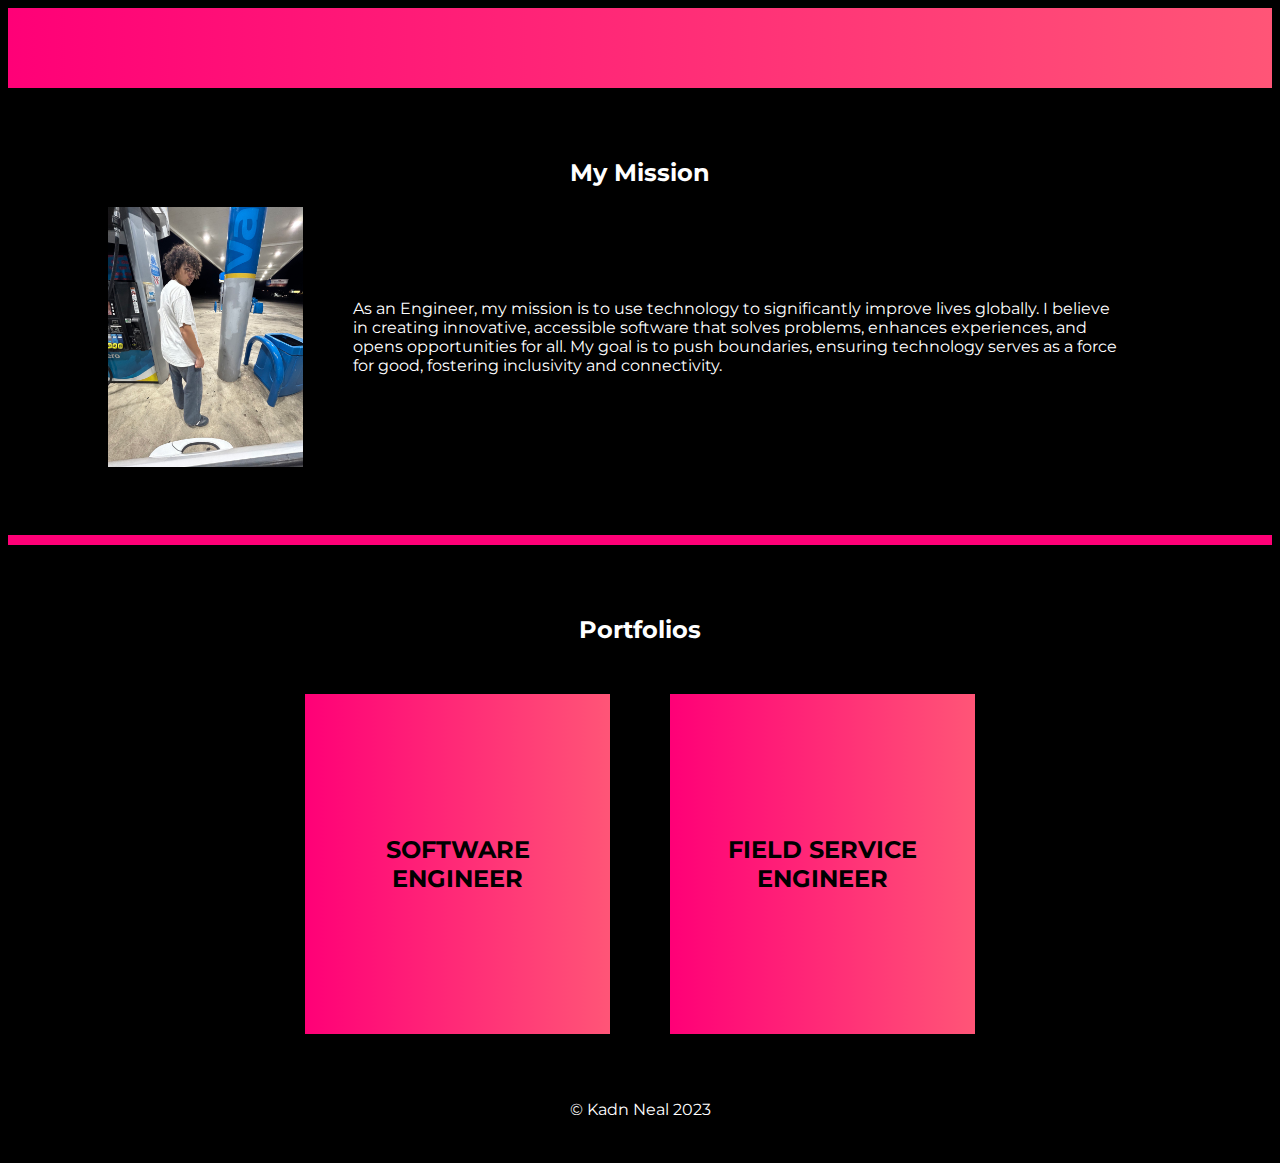
==== index.html @ 4811ad3a "Initial commit" ====
<!DOCTYPE html>
<html lang="en">
<head>
    <meta charset="UTF-8">
    <meta name="viewport" content="width=device-width, initial-scale=1.0">
    <title>Kadns Portfolio</title>
    <!-- Bootstrap CSS -->
    <link href="https://cdn.jsdelivr.net/npm/bootstrap@5.3.2/dist/css/bootstrap.min.css" rel="stylesheet" integrity="sha384-T3c6CoIi6uLrA9TneNEoa7RxnatzjcDSCmG1MXxSR1GAsXEV/Dwwykc2MPK8M2HN" crossorigin="anonymous">
    <!-- Bootstrap Icons -->
    <link rel="stylesheet" href="https://cdn.jsdelivr.net/npm/bootstrap-icons@1.11.3/font/bootstrap-icons.min.css">
    <!-- Custom Styles -->
    <link href="styles/main.css" rel="stylesheet" type="text/css" />

    <link href="styles/portfolio-section.css" rel="stylesheet" type="text/css" />

    <!-- Import Font -->
    <link href="https://fonts.googleapis.com/css2?family=Montserrat:wght@400;600;700&display=swap" rel="stylesheet">
</head>

<body>

  <!-- Navbar -->
  <header> 
    <div class="nav">
      <ul>
        <!-- <li><button class = "homeButton" id="home-Button">Home</button></li> -->
      </ul>
    </div>
  </header>

  <!-- Hero Section 
  <section class="hero-section">
    <img src="PFP.jpg" class="profile-image" alt="Kadn Neal">
    <div>
      <h1>Kadn Neal</h1>
      <p>Nah I'd win</p>
    </div>
  </section> -->

  <!-- Mission -->
    <section class = 'mission-wrapper'>
      <h2 id = 'mission-header'>My Mission</h2>
        <div class = 'mission'>
            <image src = 'fit.jpg' class = 'fit-pic' alt = 'Picture of the man himself'>
            <p>
              As an Engineer, my mission is to use technology to significantly 
              improve lives globally. I believe in creating innovative, 
              accessible software that solves problems, enhances experiences, 
              and opens opportunities for all. My goal is to push boundaries, 
              ensuring technology serves as a force for good, fostering inclusivity and connectivity.
            </p>
          </div>
      </section>
  
  <br id="porfolioSectionStart"></br>
  <!-- Different Career Portfolios -->
    <section class = 'portfolios-wrapper'>
      <h2 id = 'skills-header'>Portfolios</h2>
        <div class = 'portfolios'>
          <div class = 'flipper'>
            <div class = 'swe-portfolio-front' id = 'swe-portfolio-front'>Software Engineer</div>
            <!-- <div class = 'swe-portfolio-back'>Visit</div> -->
          </div>
          <div class = 'flipper'>
            <div class = 'field-tech-portfolio-front' id = 'field-tech-portfolio-front'>Field Service Engineer</div>
            <!-- <div class = 'field-tech-portfolio-front-back'>Visit</div> -->
          </div>
        </div>
      </section>
  
    <!-- Footer -->
    <footer>
        <p>© Kadn Neal 2023</p>
    </footer>
      
  <!-- JS file -->
  <script src="p.js"></script>

  </body>
  </html>
---- styles/main.css ----
/* You can add custom CSS and extend Boostrap styles in this file. Remember, Bootstrap is just CSS at the end of the day! */
body {
  background-color: black;
  color: white;
  font-family: "Montserrat", sans-serif;
}

body.dark {
  background-color: black;
  color: white;
  font-family: "Montserrat", sans-serif;
}

hr {
  border-color: black;
  border-width: 1px;
  border-style: solid;
  background-color: black;
}

/*
 .hero-section {
  background-size: cover;
  height: 100vh;
  position: relative;
  color: #fff;
  display: flex;
  flex-direction: column;
  align-items: center;
  justify-content: center;
  text-align: center;
  background-size: cover;
  height: 100vh; 
  position: relative;
  color: #fff; 
} 
*/

/* Navbar styling */
header {
  background-image: linear-gradient(to right, #ff0077, #ff5577);
  font-size: 18px;
  display: flex;
  justify-content: space-between; /* Fixed typo */
  width: 100%; /* Ensure header takes full width */
  height: 80px;
  margin: 0;
  align-items: center;
}

.nav {
  flex-grow: 1; /* Allows the navigation bar to grow */
  display: flex;    
  justify-content: flex-end;    
}

.nav ul {
  list-style: none;
  margin: 0;
  padding: 0;
  display: flex;
} 

.nav li {
  padding: 20px;
  margin: 0 5px;
  display: flex;
  align-items: center;
}

.nav a {
  color: black;
  text-decoration: none;
}

.homeLink {
  cursor: pointer; 
  
  transition-duration: 0.5s;

  display: inline-block;
  padding: 10px 20px; /* Adjust padding to your preference */
  margin: 5px; /* Optional: for some space around the button */
  border: 2px solid #000000; /* Replace #000000 with the color you want for the border */
  border-radius: 5px; /* Optional: for rounded corners */
  text-align: center;
  text-decoration: none; /* Removes the underline from the anchor tag */
  color: #000000; /* Replace #000000 with the color you want for the text */
  background-color: transparent; /* Replace #ffffff with the color you want for the button background */
  transition: background-color 0.3s, color 0.3s; /* Optional: for a smooth color transition on hover */
}

.homeLink:hover {
  background-color: black;
  color: #ec4141;
}

/* No direct height on text elements 
.hero-section h1 {
  margin-top: 25px;
  padding-top: 300px;/* Adjust as needed 
}

.hero-section p {
  margin-top: 0px; /* Adjust if needed 
}
*/

footer {
  padding: 20px 0;
  text-align: center;
}

.mission-wrapper {
  padding-top: 30px;
}

.mission {
  display: flex;
  align-items: center;
  justify-content: space-between;
  padding: 100px;
  padding-top: 0px;
  padding-bottom: 30px;
}

.fit-pic {
 width: 320px;
 height: 260px;
}

#mission-header {
  text-align: center;
  padding-top: 20px;
}

.mission p, .mission image {
  padding: 50px;
}

#skills-header {
  text-align: center;
  padding-top: 20px;
}

.skills-list {
  display: flex;
  padding-top: 50px;
  padding-bottom: 75px;
  width: 90%;
  margin: 0 auto;
}

.skill-item {
  display: flex;
  flex-direction: column;
  align-items: center;
  text-overflow: 1;
  text-align: center;
  width: 50%;
  margin: 10px;
}
---- styles/portfolio-section.css ----
.portfolios-wrapper {
    padding-top: 30px;
    border-top: 10px solid #ff0077;
}

.portfolios {
    display: flex;
    justify-content: center; /* Horizontally center the content */
    align-items: center;
    text-align: center;
  }
  
.swe-portfolio-front, .field-tech-portfolio-front {
    background-image: linear-gradient(to right, #ff0077, #ff5577); /* Replace with your desired color */
    color: black; /* Text color */
    width: 265px; /* Width of the box */
    height: 300px; /* Height of the box */
    display: flex;
    justify-content: center; /* Horizontally center the content */
    align-items: center; /* Vertically center the content */
    text-transform: uppercase; /* Optional: makes the text uppercase */
    font-weight: bold; /* Optional: makes the text bold */
    font-size: 24px; /* Optional: sets the size of the text */
    padding: 20px;
    margin: 30px;
    transition: 0.8s ease;
}

.swe-portfolio-front:hover, .field-tech-portfolio-front:hover {
    width: 300px;
    cursor: pointer;
}
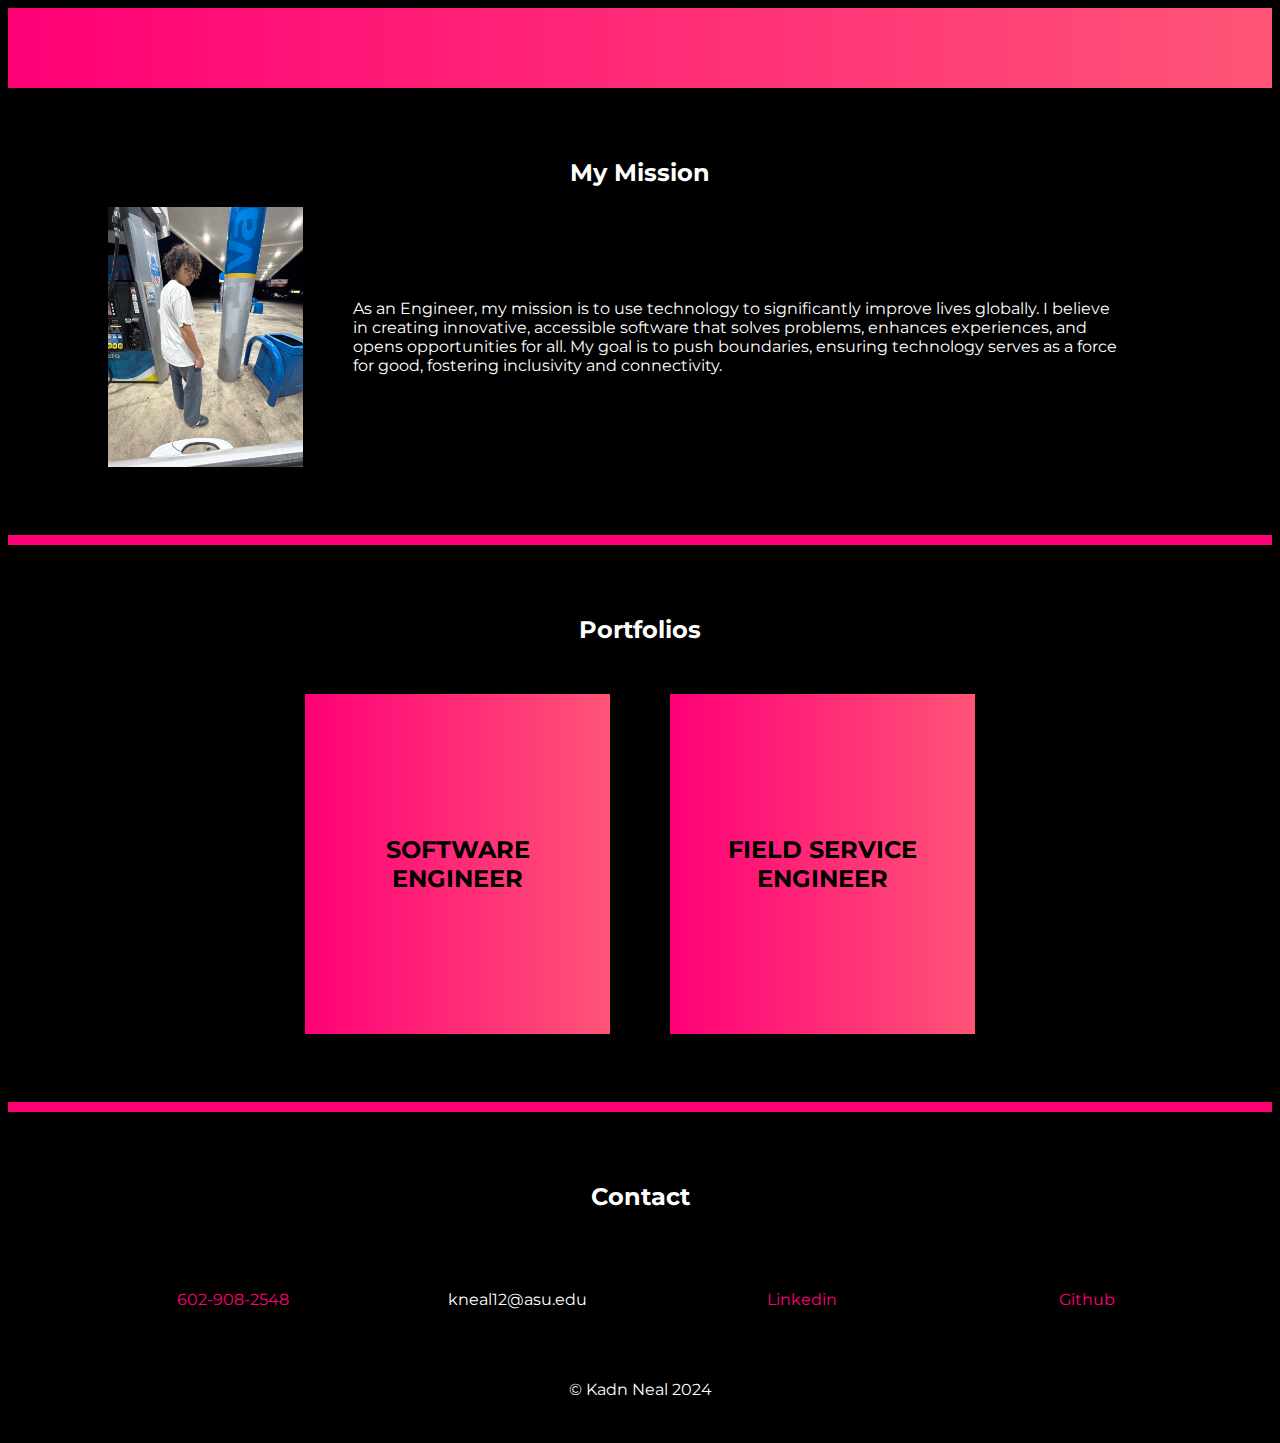
==== commit 34ab2465: "mobile layout update" ====
--- a/index.html
+++ b/index.html
@@ -12,6 +12,8 @@
     <link href="styles/main.css" rel="stylesheet" type="text/css" />
 
     <link href="styles/portfolio-section.css" rel="stylesheet" type="text/css" />
+
+    <link href="styles/hrefStyles.css" rel="stylesheet" type="text/css" />
 
     <!-- Import Font -->
     <link href="https://fonts.googleapis.com/css2?family=Montserrat:wght@400;600;700&display=swap" rel="stylesheet">
@@ -67,10 +69,24 @@
           </div>
         </div>
       </section>
+
+    <br id = "contactSectionStart"></br>
+    <!-- Different Career Portfolios -->
+    <section class = 'contact-wrapper'>
+      <h2 id = 'contact-header'>Contact</h2>
+        <div class = 'contact'>
+          <ul class="contact-list">
+            <li class="contact-item"><a id="phoneNumber">602-908-2548</a></li>
+            <li class="contact-item"><a id="email">kneal12@asu.edu</a></li>
+            <li class="contact-item"><a href="https://www.linkedin.com/in/kadn-neal-498027258/" id="linkedinLink">Linkedin</a></li>
+            <li class="contact-item"><a href="https://github.com/KadnNeal?tab=repositories" id="githubLink">Github</a></li>
+          </ul>
+        </div>
+      </section>
   
     <!-- Footer -->
     <footer>
-        <p>© Kadn Neal 2023</p>
+        <p>© Kadn Neal 2024</p>
     </footer>
       
   <!-- JS file -->
--- a/styles/main.css
+++ b/styles/main.css
@@ -1,11 +1,5 @@
 /* You can add custom CSS and extend Boostrap styles in this file. Remember, Bootstrap is just CSS at the end of the day! */
 body {
-  background-color: black;
-  color: white;
-  font-family: "Montserrat", sans-serif;
-}
-
-body.dark {
   background-color: black;
   color: white;
   font-family: "Montserrat", sans-serif;
@@ -111,52 +105,251 @@
   text-align: center;
 }
 
-.mission-wrapper {
-  padding-top: 30px;
-}
-
-.mission {
-  display: flex;
-  align-items: center;
-  justify-content: space-between;
-  padding: 100px;
-  padding-top: 0px;
-  padding-bottom: 30px;
-}
-
-.fit-pic {
- width: 320px;
- height: 260px;
-}
-
-#mission-header {
-  text-align: center;
-  padding-top: 20px;
-}
-
-.mission p, .mission image {
-  padding: 50px;
-}
-
-#skills-header {
-  text-align: center;
-  padding-top: 20px;
-}
-
-.skills-list {
-  display: flex;
-  padding-top: 50px;
-  padding-bottom: 75px;
-  width: 90%;
-  margin: 0 auto;
-}
-
-.skill-item {
-  display: flex;
-  flex-direction: column;
-  align-items: center;
-  text-overflow: 1;
-  text-align: center;
-  width: 50%;
-  margin: 10px;
+@media only screen and (min-width: 290px) and (max-width: 700px) {
+  .mission-wrapper {
+    padding-top: 30px;
+    width: 100%;
+  }
+
+  .fit-pic {
+    display: none;
+  }
+
+  .mission {
+    display: flex;
+    align-items: center;
+    justify-content: space-between;
+    padding: 85px;
+    padding-top: 0px;
+    padding-bottom: 30px;
+    text-align: center;
+  }
+
+  #mission-header {
+    text-align: center;
+    padding-top: 20px;
+  }
+
+  /* swe portfolio style */
+  .projects {
+    padding: 70px;
+    margin-bottom: -50px;
+  }
+
+  #projects-header  {
+    text-align: center;
+    padding-top: 20px;
+    margin-bottom: -20px;
+  }
+
+  .projects p {
+    padding-top: 20px;
+    padding-bottom: 20px;
+  }
+
+  .skills {
+    margin-bottom: -50px;
+  }
+
+  #skills-header {
+    text-align: center;
+    padding-top: 20px;
+  }
+
+  .skills-list {
+    display: flex;
+    flex-direction: column;
+    align-items: center;
+    padding-top: 50px;
+    padding-bottom: 75px;
+    width: 90%;
+    margin: 0 auto;
+  }
+
+  .skill-item {
+    display: flex;
+    flex-direction: column;
+    align-items: center;
+    text-overflow: 1;
+    text-align: center;
+    width: 50%;
+    margin: 10px;
+  }
+
+  /* fe port style */
+  .experience {
+    padding: 70px;
+    margin-bottom: -50px;
+  }
+
+  #experience-header  {
+    text-align: center;
+    padding-top: 20px;
+    margin-bottom: -20px;
+  }
+
+  .experience p {
+    padding-top: 20px;
+    padding-bottom: 20px;
+  }
+
+  /* contact style */
+  .contact-wrapper {
+    padding-top: 30px;
+    border-top: 10px solid #ff0077;
+  }
+
+  .contact {
+    margin-bottom: -50px;
+  }
+
+  #contact-header  {
+    text-align: center;
+    padding-top: 20px;
+    margin-bottom: -20px;
+  }
+
+  .contact-list {
+    display: flex;
+    flex-direction: column;
+    justify-content: center;
+    align-items: center;
+    height: 300px;
+    padding-top: 50px;
+    padding-bottom: 75px;
+    width: 90%;
+    margin: 0px;
+  }
+
+  .contact-item {
+    display: flex;
+    flex-direction: column;
+    align-items: center;
+    text-overflow: 1;
+    text-align: center;
+    width: 50%;
+    margin: 10px;
+  }
+}
+
+/* pc display styling */
+@media only screen and (min-width: 1000px) {
+
+  /* home page style */
+  .mission-wrapper  {
+    padding-top: 30px;
+  }
+
+  .mission {
+    display: flex;
+    align-items: center;
+    justify-content: space-between;
+    padding: 100px;
+    padding-top: 0px;
+    padding-bottom: 30px;
+  }
+
+  .fit-pic {
+  width: 320px;
+  height: 260px;
+  }
+
+  #mission-header  {
+    text-align: center;
+    padding-top: 20px;
+  }
+
+  .mission p, .mission image {
+    padding: 50px;
+  }
+
+  /* swe portfolio style */
+  .projects {
+    padding: 70px;
+    margin-bottom: -50px;
+  }
+
+  #projects-header  {
+    text-align: center;
+    padding-top: 20px;
+    margin-bottom: -20px;
+  }
+
+  .projects p {
+    padding-top: 20px;
+    padding-bottom: 20px;
+  }
+
+  #skills-header {
+    text-align: center;
+    padding-top: 20px;
+  }
+
+  .skills-list {
+    display: flex;
+    padding-top: 50px;
+    padding-bottom: 75px;
+    width: 90%;
+    margin: 0 auto;
+  }
+
+  .skill-item {
+    display: flex;
+    flex-direction: column;
+    align-items: center;
+    text-overflow: 1;
+    text-align: center;
+    width: 50%;
+    margin: 10px;
+  }
+
+  /* fe portfolio style */
+  .experience {
+    padding: 70px;
+    margin-bottom: -50px;
+  }
+
+  #experience-header  {
+    text-align: center;
+    padding-top: 20px;
+    margin-bottom: -20px;
+  }
+
+  .experience p {
+    padding-top: 20px;
+    padding-bottom: 20px;
+  }
+
+  /* contact style */
+  .contact-wrapper {
+    padding-top: 30px;
+    border-top: 10px solid #ff0077;
+  }
+
+  .contact {
+    margin-bottom: -50px;
+  }
+
+  #contact-header  {
+    text-align: center;
+    padding-top: 20px;
+  }
+
+  .contact-list {
+    display: flex;
+    padding-top: 50px;
+    padding-bottom: 75px;
+    width: 90%;
+    margin: 0 auto;
+  }
+
+  .contact-item {
+    display: flex;
+    flex-direction: column;
+    align-items: center;
+    text-overflow: 1;
+    text-align: center;
+    width: 50%;
+    margin: 10px;
+  }
 }--- a/styles/portfolio-section.css
+++ b/styles/portfolio-section.css
@@ -1,33 +1,71 @@
 
-.portfolios-wrapper {
-    padding-top: 30px;
-    border-top: 10px solid #ff0077;
+@media only screen and (min-width: 290px) and (max-width: 700px) {
+    .portfolios-wrapper {
+        padding-top: 30px;
+        border-top: 10px solid #ff0077;
+    }
+
+    .portfolios {
+        display: flex;
+        flex-direction: column;
+        justify-content: center; /* Horizontally center the content */
+        align-items: center;
+        text-align: center;
+    }
+
+    .swe-portfolio-front, .field-tech-portfolio-front {
+        background-image: linear-gradient(to right, #ff0077, #ff5577); /* Replace with your desired color */
+        color: black; /* Text color */
+        width: 265px; /* Width of the box */
+        height: 300px; /* Height of the box */
+        display: flex;
+        justify-content: center; /* Horizontally center the content */
+        align-items: center; /* Vertically center the content */
+        text-transform: uppercase; /* Optional: makes the text uppercase */
+        font-weight: bold; /* Optional: makes the text bold */
+        font-size: 24px; /* Optional: sets the size of the text */
+        padding: 20px;
+        margin: 30px;
+        transition: 0.8s ease;
+    }
+
+    .swe-portfolio-front:hover, .field-tech-portfolio-front:hover {
+        width: 300px;
+        cursor: pointer;
+    }
 }
 
-.portfolios {
-    display: flex;
-    justify-content: center; /* Horizontally center the content */
-    align-items: center;
-    text-align: center;
-  }
-  
-.swe-portfolio-front, .field-tech-portfolio-front {
-    background-image: linear-gradient(to right, #ff0077, #ff5577); /* Replace with your desired color */
-    color: black; /* Text color */
-    width: 265px; /* Width of the box */
-    height: 300px; /* Height of the box */
-    display: flex;
-    justify-content: center; /* Horizontally center the content */
-    align-items: center; /* Vertically center the content */
-    text-transform: uppercase; /* Optional: makes the text uppercase */
-    font-weight: bold; /* Optional: makes the text bold */
-    font-size: 24px; /* Optional: sets the size of the text */
-    padding: 20px;
-    margin: 30px;
-    transition: 0.8s ease;
-}
+@media only screen and (min-width: 1000px) {
+    .portfolios-wrapper {
+        padding-top: 30px;
+        border-top: 10px solid #ff0077;
+    }
 
-.swe-portfolio-front:hover, .field-tech-portfolio-front:hover {
-    width: 300px;
-    cursor: pointer;
+    .portfolios {
+        display: flex;
+        justify-content: center; /* Horizontally center the content */
+        align-items: center;
+        text-align: center;
+    }
+    
+    .swe-portfolio-front, .field-tech-portfolio-front {
+        background-image: linear-gradient(to right, #ff0077, #ff5577); /* Replace with your desired color */
+        color: black; /* Text color */
+        width: 265px; /* Width of the box */
+        height: 300px; /* Height of the box */
+        display: flex;
+        justify-content: center; /* Horizontally center the content */
+        align-items: center; /* Vertically center the content */
+        text-transform: uppercase; /* Optional: makes the text uppercase */
+        font-weight: bold; /* Optional: makes the text bold */
+        font-size: 24px; /* Optional: sets the size of the text */
+        padding: 20px;
+        margin: 30px;
+        transition: 0.8s ease;
+    }
+
+    .swe-portfolio-front:hover, .field-tech-portfolio-front:hover {
+        width: 300px;
+        cursor: pointer;
+    }
 }--- a/styles/hrefStyles.css
+++ b/styles/hrefStyles.css
@@ -0,0 +1,20 @@
+#powerDBsourceCode, #linkedinLink, #githubLink, #phoneNumber, #email:link
+{
+   color: #ff0077;
+   text-decoration: none;
+}
+#powerDBsourceCode, #linkedinLink, #githubLink, #phoneNumber, #email:visited
+{
+   color: #ff0077;
+   text-decoration: none;
+}
+#powerDBsourceCode, #linkedinLink, #githubLink, #phoneNumber, #email:hover
+{
+   color: #ff0077;
+   text-decoration: none;
+}
+#powerDBsourceCode, #linkedinLink, #githubLink, #phoneNumber, #email:active
+{
+   color: #ff0077;
+   text-decoration: none;
+}